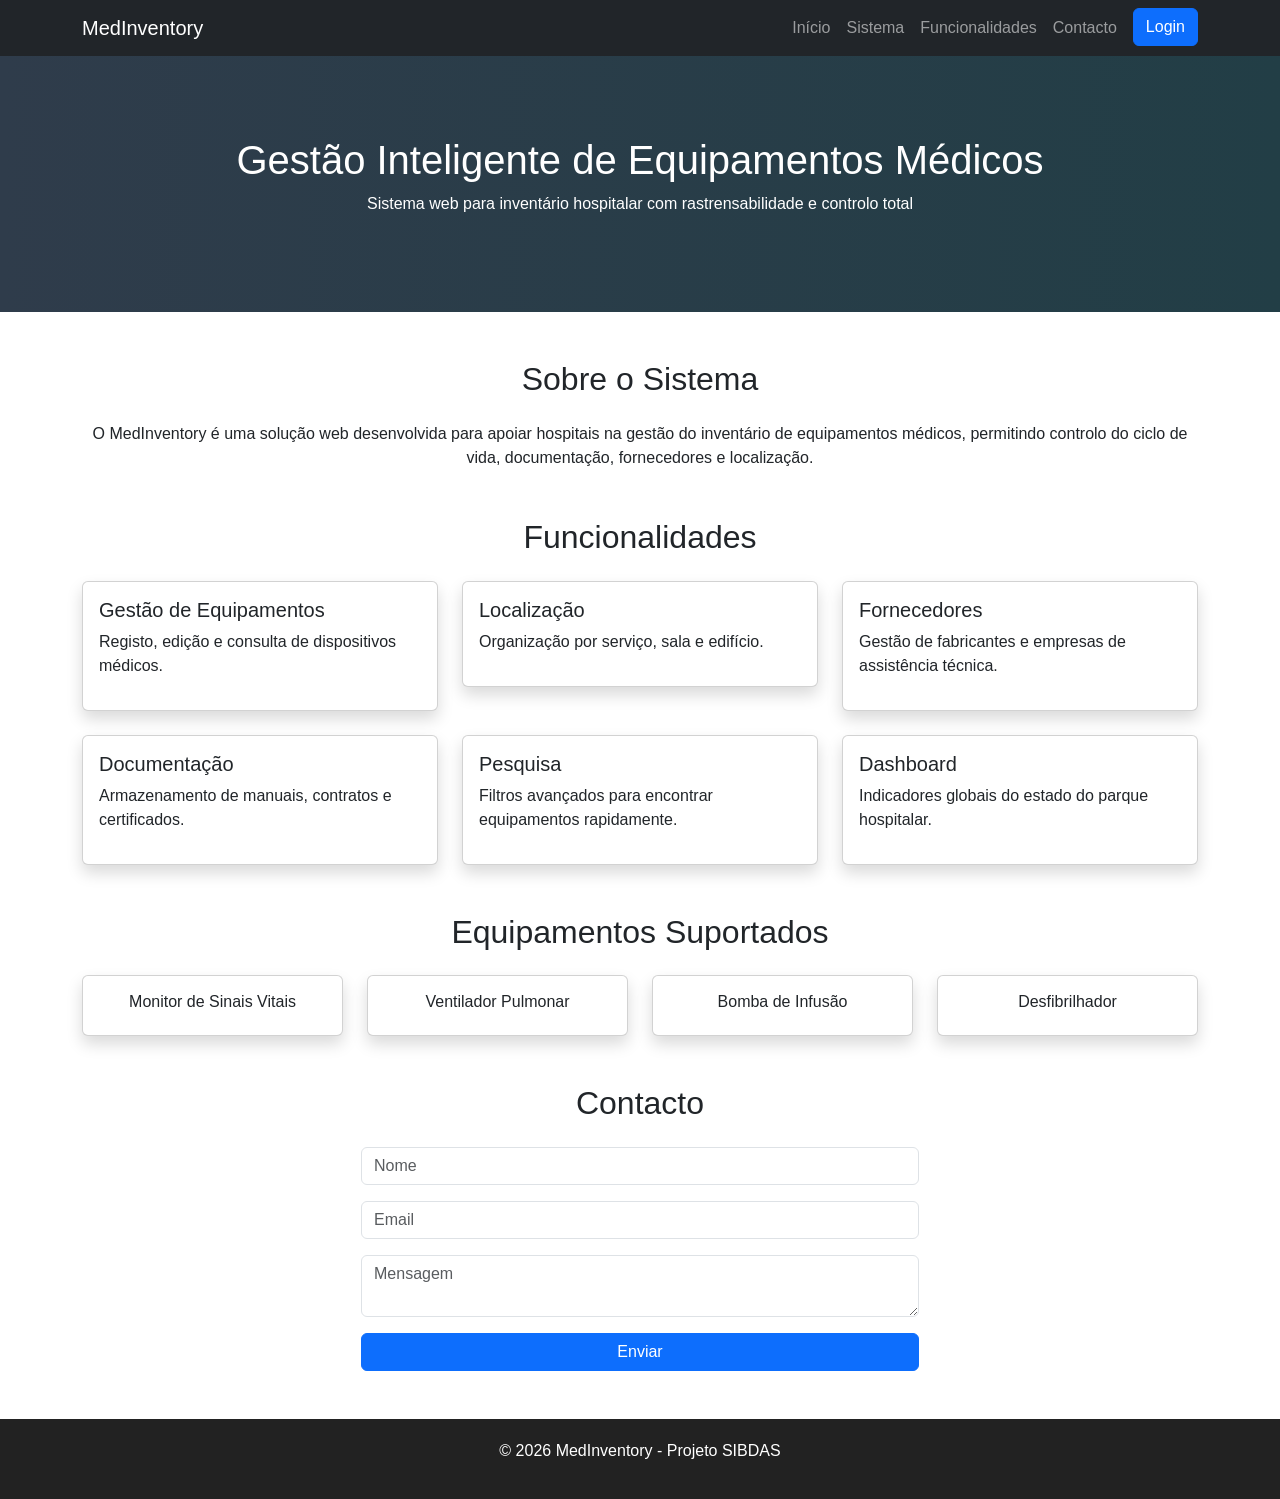
==== frontend/index.html @ 812811d3 "Começo da criação do frontend" ====
<!DOCTYPE html>
<html lang="pt">
<head>
    <meta charset="UTF-8">
    <meta name="viewport" content="width=device-width, initial-scale=1.0">
    <title>MedInventory - Sistema Hospitalar</title>
    <link rel="shortcut icon" href="assets/img/hosp_icon.png" type="image/png">

    <!-- Bootstrap -->
    <link href="https://cdn.jsdelivr.net/npm/bootstrap@5.3.0/dist/css/bootstrap.min.css" rel="stylesheet">

    <style>
        body {
            font-family: Arial, sans-serif;
        }
        .hero {
            background: linear-gradient(to right, #2f3c4b, #223e46);
            color: white;
            padding: 80px 20px;
            text-align: center;
        }
        .card:hover {
            transform: scale(1.03);
            transition: 0.3s;
        }
        footer {
            background: #222;
            color: white;
            padding: 20px;
            text-align: center;
        }
    </style>
</head>

<body>

<!-- NAVBAR -->
<nav class="navbar navbar-expand-lg navbar-dark bg-dark">
    <div class="container">
        <a class="navbar-brand" href="#">MedInventory</a>
        

        <div class="collapse navbar-collapse" id="menu">
            <ul class="navbar-nav ms-auto">
                <li class="nav-item"><a class="nav-link" href="#">Início</a></li>
                <li class="nav-item"><a class="nav-link" href="login.html">Sistema</a></li>
                <li class="nav-item"><a class="nav-link" href="#funcionalidades">Funcionalidades</a></li>
                <li class="nav-item"><a class="nav-link" href="#contacto">Contacto</a></li>
                <li class="nav-item"><a class="btn btn-primary ms-2" href="login.html">Login</a></li>
            </ul>
        </div>
    </div>
</nav>

<!-- HERO -->
<section class="hero">
    <h1>Gestão Inteligente de Equipamentos Médicos</h1>
    <p>Sistema web para inventário hospitalar com rastrensabilidade e controlo total</p>
</section>

<!-- SOBRE -->
<section class="container my-5">
    <h2 class="text-center mb-4">Sobre o Sistema</h2>
    <p class="text-center">
        O MedInventory é uma solução web desenvolvida para apoiar hospitais na gestão do inventário de equipamentos médicos,
        permitindo controlo do ciclo de vida, documentação, fornecedores e localização.
    </p>
</section>

<!-- FUNCIONALIDADES -->
<section class="container my-5" id="funcionalidades">
    <h2 class="text-center mb-4">Funcionalidades</h2>

    <div class="row">

        <div class="col-md-4">
            <div class="card p-3 shadow">
                <a class="nav-link" href="login.html"><h5>Gestão de Equipamentos</h5></a>
                <p>Registo, edição e consulta de dispositivos médicos.</p>
            </div>
        </div>

        <div class="col-md-4">
            <div class="card p-3 shadow">
                <a class="nav-link" href="login.html"><h5>Localização</h5></a>
                <p>Organização por serviço, sala e edifício.</p>
            </div>
        </div>

        <div class="col-md-4">
            <div class="card p-3 shadow">
                <a class="nav-link" href="login.html"><h5>Fornecedores</h5></a>
                <p>Gestão de fabricantes e empresas de assistência técnica.</p>
            </div>
        </div>

        <div class="col-md-4 mt-4">
            <div class="card p-3 shadow">
                <a class="nav-link" href="login.html"><h5>Documentação</h5></a>
                <p>Armazenamento de manuais, contratos e certificados.</p>
            </div>
        </div>

        <div class="col-md-4 mt-4">
            <div class="card p-3 shadow">
                <a class="nav-link" href="login.html"><h5>Pesquisa</h5></a>
                <p>Filtros avançados para encontrar equipamentos rapidamente.</p>
            </div>
        </div>

        <div class="col-md-4 mt-4">
            <div class="card p-3 shadow">
                <a class="nav-link" href="login.html"><h5>Dashboard</h5></a>
                <p>Indicadores globais do estado do parque hospitalar.</p>
            </div>
        </div>

    </div>
</section>

<!-- EQUIPAMENTOS EXEMPLO -->
<section class="container my-5">
    <h2 class="text-center mb-4">Equipamentos Suportados</h2>

    <div class="row text-center">

        <div class="col-md-3">
            <div class="card p-3 shadow">
                <h6>Monitor de Sinais Vitais</h6>
            </div>
        </div>

        <div class="col-md-3">
            <div class="card p-3 shadow">
                <h6>Ventilador Pulmonar</h6>
            </div>
        </div>

        <div class="col-md-3">
            <div class="card p-3 shadow">
                <h6>Bomba de Infusão</h6>
            </div>
        </div>

        <div class="col-md-3">
            <div class="card p-3 shadow">
                <h6>Desfibrilhador</h6>
            </div>
        </div>

    </div>
</section>

<!-- CONTACTO -->
<section class="container my-5" id="contacto">
    <h2 class="text-center mb-4" >Contacto</h2>

    <form class="w-50 mx-auto">
        <input type="text" class="form-control mb-3" placeholder="Nome">
        <input type="email" class="form-control mb-3" placeholder="Email">
        <textarea class="form-control mb-3" placeholder="Mensagem"></textarea>
        <button class="btn btn-primary w-100">Enviar</button>
    </form>
</section>

<!-- FOOTER -->
<footer>
    <p>© 2026 MedInventory - Projeto SIBDAS</p>
</footer>

<script src="https://cdn.jsdelivr.net/npm/bootstrap@5.3.0/dist/js/bootstrap.bundle.min.js"></script>

</body>
</html>
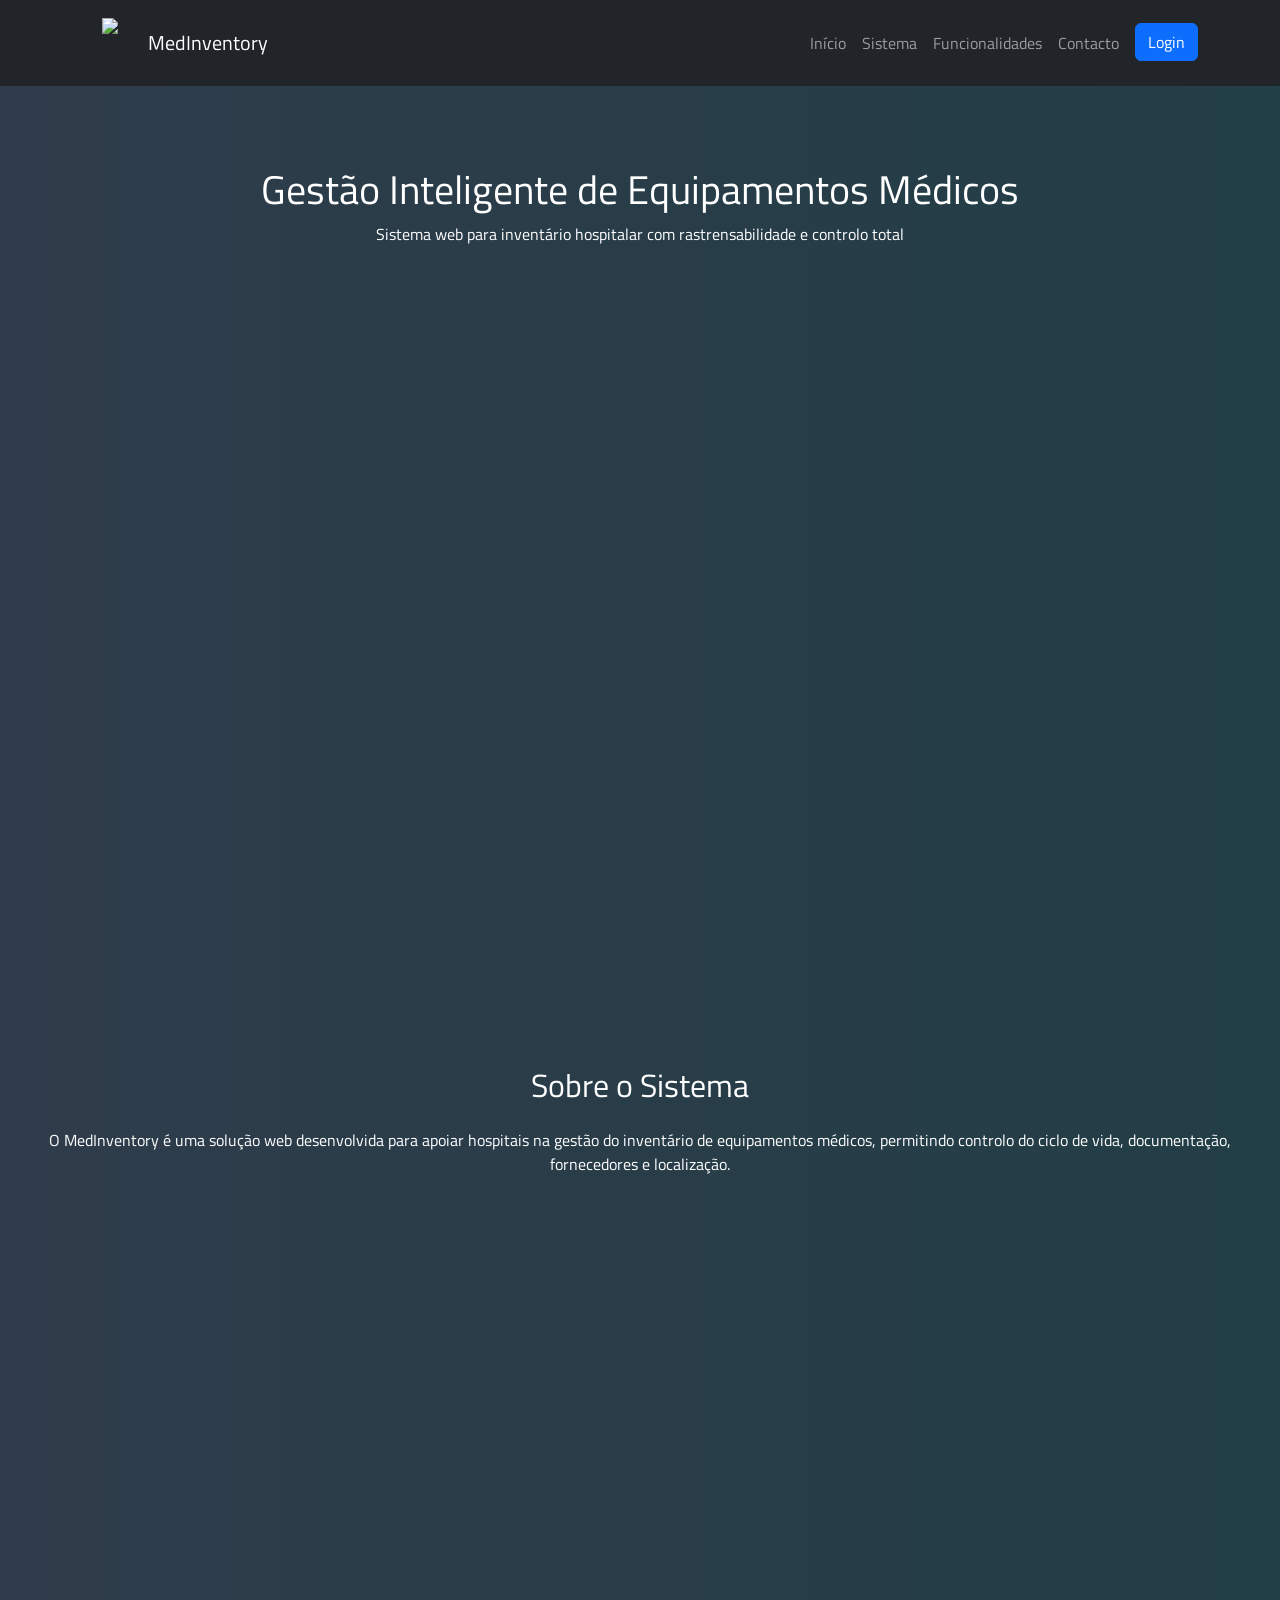
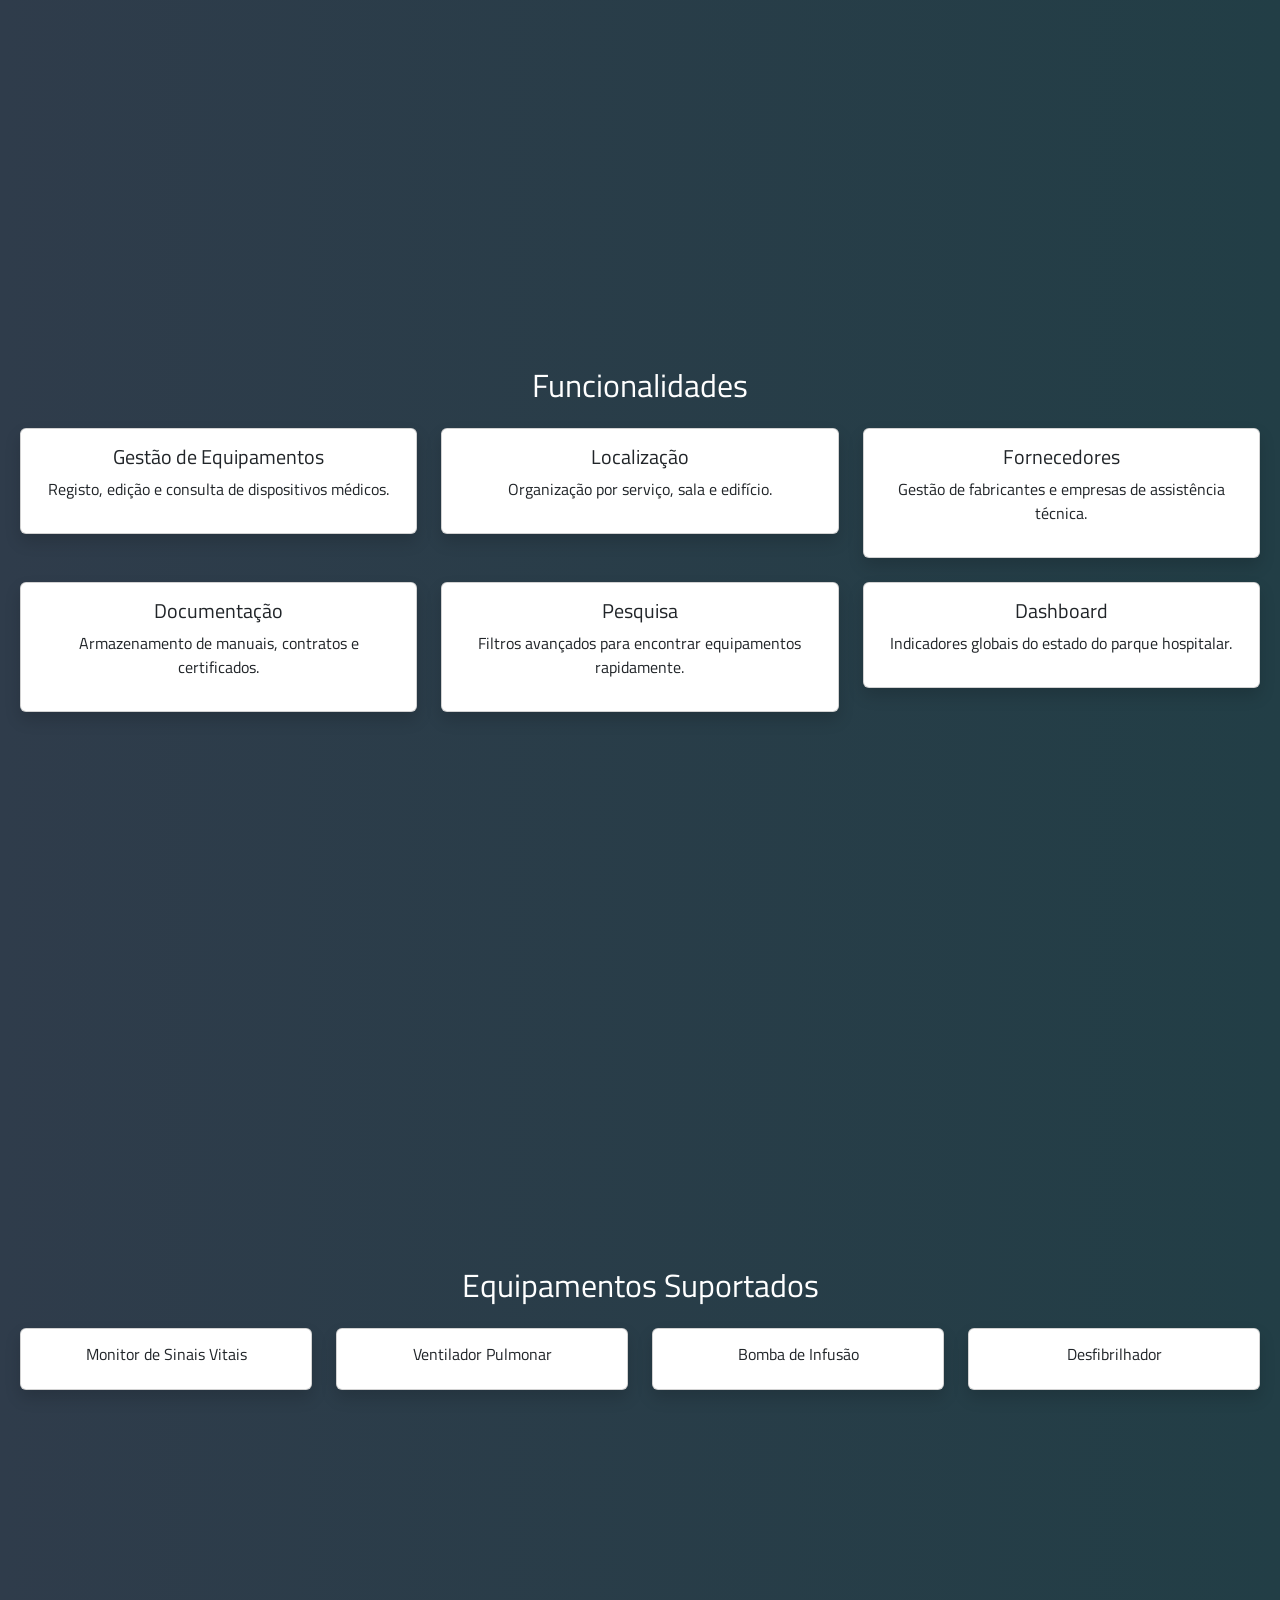
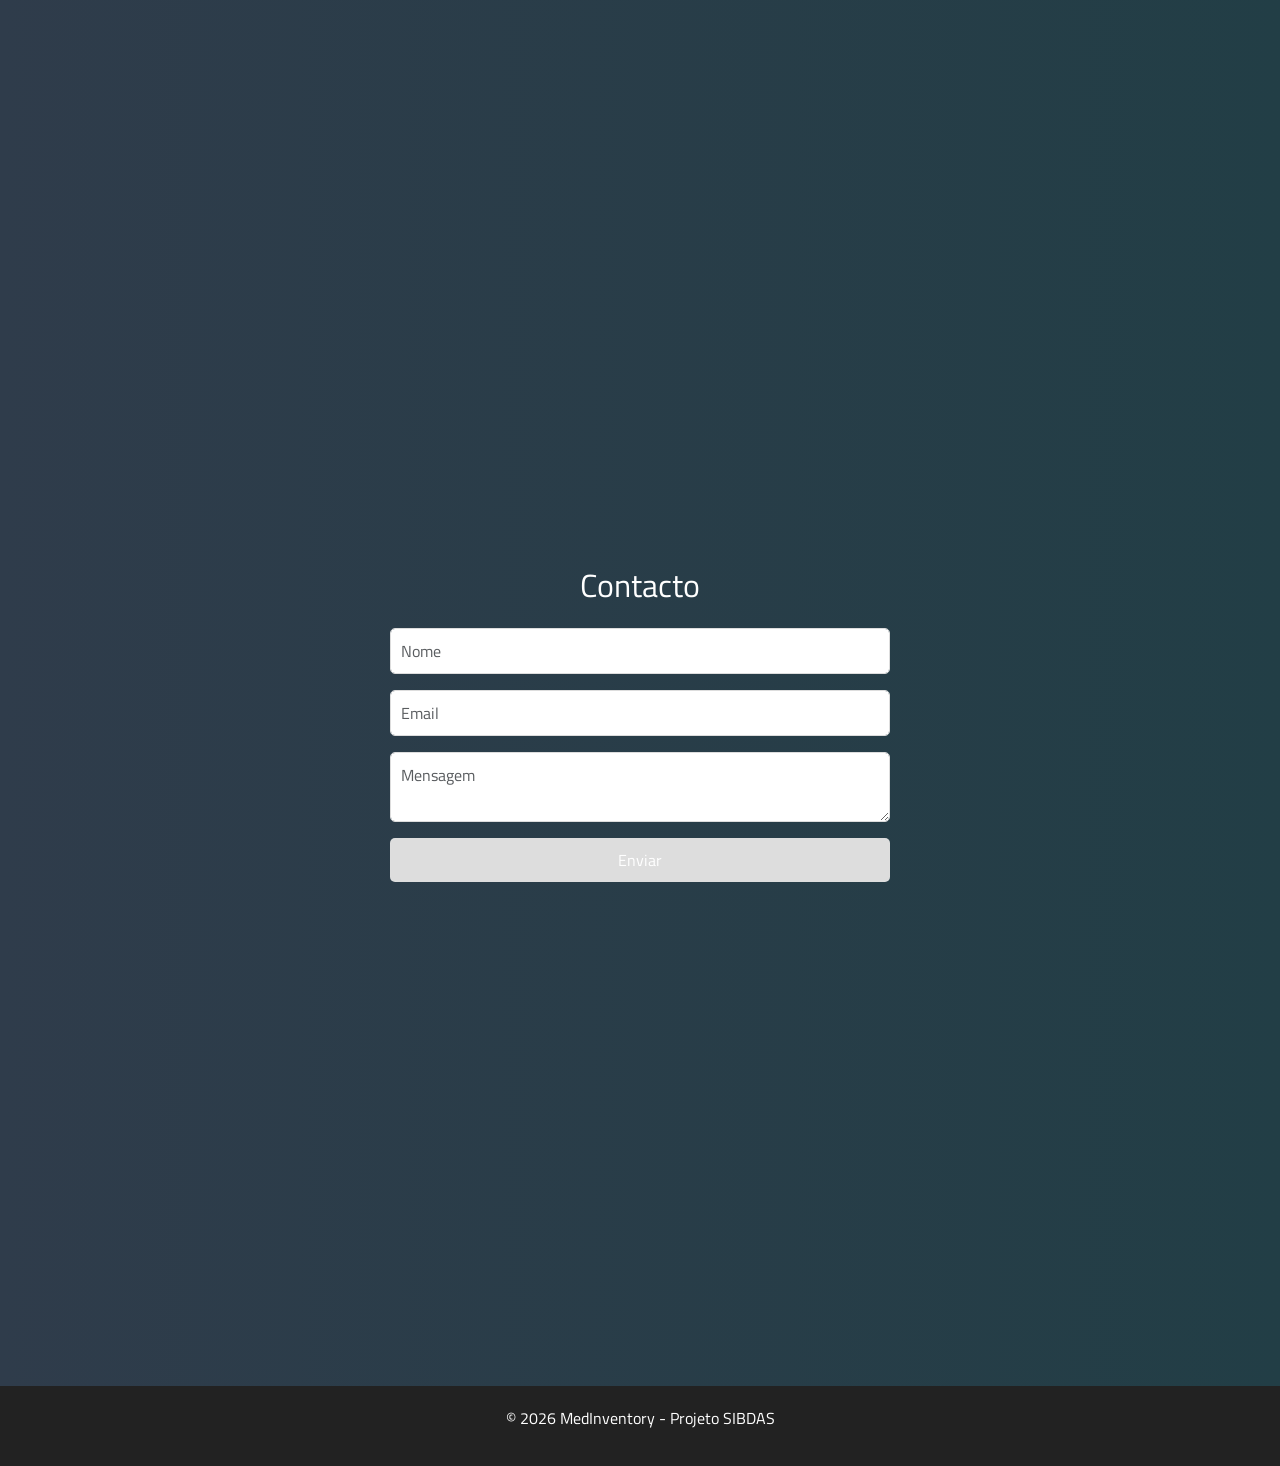
==== commit a98069f6: "Atualização dos estilos das páginas" ====
--- a/frontend/index.html
+++ b/frontend/index.html
@@ -8,28 +8,12 @@
 
     <!-- Bootstrap -->
     <link href="https://cdn.jsdelivr.net/npm/bootstrap@5.3.0/dist/css/bootstrap.min.css" rel="stylesheet">
+    <link rel="stylesheet" href="assets/css/estilos.css">
+     <!-- Font Awesome -->
+    <link rel="stylesheet" href="assets/fontawesome/all.min.css">
+    <!-- Google Fonts -->
+    <link href="https://fonts.googleapis.com/css2?family=Titillium+Web:wght@300;700&display=swap" rel="stylesheet">
 
-    <style>
-        body {
-            font-family: Arial, sans-serif;
-        }
-        .hero {
-            background: linear-gradient(to right, #2f3c4b, #223e46);
-            color: white;
-            padding: 80px 20px;
-            text-align: center;
-        }
-        .card:hover {
-            transform: scale(1.03);
-            transition: 0.3s;
-        }
-        footer {
-            background: #222;
-            color: white;
-            padding: 20px;
-            text-align: center;
-        }
-    </style>
 </head>
 
 <body>
@@ -37,6 +21,9 @@
 <!-- NAVBAR -->
 <nav class="navbar navbar-expand-lg navbar-dark bg-dark">
     <div class="container">
+        <div class="bng-navbar navbar-dark bg-dark">
+        <img src="assets/img/hosp_icon.png">
+        </div>
         <a class="navbar-brand" href="#">MedInventory</a>
         
 
@@ -59,7 +46,7 @@
 </section>
 
 <!-- SOBRE -->
-<section class="container my-5">
+<section class="hero">
     <h2 class="text-center mb-4">Sobre o Sistema</h2>
     <p class="text-center">
         O MedInventory é uma solução web desenvolvida para apoiar hospitais na gestão do inventário de equipamentos médicos,
@@ -68,7 +55,7 @@
 </section>
 
 <!-- FUNCIONALIDADES -->
-<section class="container my-5" id="funcionalidades">
+<section class="hero" id="funcionalidades">
     <h2 class="text-center mb-4">Funcionalidades</h2>
 
     <div class="row">
@@ -119,7 +106,7 @@
 </section>
 
 <!-- EQUIPAMENTOS EXEMPLO -->
-<section class="container my-5">
+<section class="hero">
     <h2 class="text-center mb-4">Equipamentos Suportados</h2>
 
     <div class="row text-center">
@@ -152,7 +139,7 @@
 </section>
 
 <!-- CONTACTO -->
-<section class="container my-5" id="contacto">
+<section class="hero" id="contacto">
     <h2 class="text-center mb-4" >Contacto</h2>
 
     <form class="w-50 mx-auto">
--- a/frontend/assets/css/estilos.css
+++ b/frontend/assets/css/estilos.css
@@ -0,0 +1,263 @@
+/* * é um seletor universal, ou seja, aplica-se a todos os elementos HTML da página */
+* {
+ margin: 0; /* Remove todas as margens padrão */
+ padding: 0; /* Remove os preenchimentos internos padrão */
+ box-sizing: border-box; /* Garante que a largura e altura dos elementos incluam a borda */
+ font-family: Titillium Web ,Arial, Helvetica, sans-serif; /* Define a fonte do texto da página */
+} 
+
+.bng-navbar {
+ display: flex; /* Alinha os elementos em linha */
+ align-items: center;/* Centraliza os itens verticalmente */
+ justify-content: space-between;/* Distribui os itens igualmente */
+ padding: 10px 20px;/* Adiciona espaçamento interno */
+ position: sticky/* Fixa a barra no topo ao fazer scroll */
+ 
+}
+
+.bng-navbar div {
+ display: flex;
+ align-items: center;
+}
+
+.bng-navbar img {
+ height: 50px; /* Ajusta a altura do logo */
+ margin-right: 10px;/* Adiciona espaço entre o logo e o texto */
+}
+
+.bng-navbar h3 {
+ font-size: 1.5em; /* Define o tamanho do texto */
+ color: #dddddd; /* Cor do texto em cinza claro */
+} 
+
+/* Estilos para os links centrais da navegação */
+.container-navegacao {
+ text-align: center; /* Centraliza os links */
+ padding: 20px; /* Adiciona espaçamento interno */
+}
+.container-navegacao a {
+ font-size: 1.5em; /* Aumenta o tamanho da fonte dos links */
+ margin: 0px 50px; /* Adiciona espaçamento horizontal entre os links */
+ text-decoration: none; /* Remove o sublinhado */
+ color: #dddddd; /* Define a cor dos links */
+}
+.container-navegacao a:hover {
+ color: #0056b3; /* Muda a cor ao passar o mouse */
+}
+
+/* Estilos para o botão da Área Cliente */
+.nav-cliente a {
+ color: #dddddd; /* Cor do texto */
+ text-decoration: none; /* Remove sublinhado */
+ font-size: 1.5em; /* Tamanho da fonte */
+ padding: 10px; /* Espaçamento interno */
+ border-radius: 5px; /* Bordas arredondadas */
+ transition: background 0.3s; /* Efeito suave na transição */
+}
+/* Efeito ao passar o mouse */
+.nav-cliente a:hover {
+ background-color: #0056b3; /* Cor de fundo ao passar o mouse */
+} 
+
+/* Estilos para o Rodapé */
+.footer-container {
+ display: flex; /* Ativa o layout flexível */
+ background-color: #343a40; /* Cor de fundo escura */
+ color: white; /* Cor do texto */
+ padding: 40px 20px; /* Espaçamento interno */
+ flex-wrap: wrap; /* Permite que os itens fiquem responsivos */
+ position: fixed; /* Fixa o rodapé no fundo da página */
+ bottom: 0; /* Alinha o rodapé à parte inferior */
+ left: 0; /* Alinha o rodapé à esquerda */
+ width: 100%; /* Faz o rodapé ocupar toda a largura da página */
+}
+.footer-section {
+ flex: 1; /* Faz com que as seções tenham tamanhos iguais */
+ min-width: 250px; /* Garante que cada seção tenha um tamanho mínimo */
+ padding: 10px; /* Espaçamento interno */
+ text-align: center; /* Centraliza o texto */
+}
+.footer-section strong {
+ font-size: 1.2rem; /* Define o tamanho da fonte dos títulos */
+ display: block; /* Faz com que ocupe toda a largura */
+ margin-bottom: 10px; /* Adiciona um espaço abaixo do título */
+ color: #f8f9fa; /* Cor do texto */
+}
+.footer-section p {
+ font-size: 1rem; /* Define o tamanho da fonte dos parágrafos */
+ color: #d6d6d6;
+}
+/* Texto Genérico */
+.container-texto-generico {
+display: flex; /* Ativa o layout flexível */
+ justify-content: center; /* Centraliza os elementos horizontalmente */
+ flex-wrap: wrap; /* Permite quebra de linha em ecrãs menores */
+ gap: 20px; /* Espaço entre os elementos */
+ padding: 100px 40px; /* Espaçamento interno (superior/inferior e laterais) */
+ text-align: center; /* Centraliza o texto dentro dos artigos */
+ min-height: 100vh; /* Garante altura mínima de uma janela (ecrã) */
+}
+
+/* Seção "Quem Somos" */
+#quem-somos {
+ text-align: center; /* Centra todo o conteúdo horizontalmente */padding: 100px 0; /* Espaçamento superior e inferior de 100px */}
+.quem-somos-content {
+ max-width: 800px; /* Largura máxima de 800px para limitar o conteúdo */ margin: 0 auto; /* Centra horizontalmente o conteúdo */
+}
+.quem-somos-content h1 {
+ font-size: 3em; /* Tamanho grande para o título principal */ margin-bottom: 20px; /* Espaçamento abaixo do título */
+}
+.quem-somos-content p {
+ font-size: 1.2em; /* Aumenta o tamanho da letra do parágrafo */ margin-bottom: 30px; /* Espaço abaixo do parágrafo */
+}
+.quem-somos-content img {
+ width: 700px; /* Define uma largura fixa da imagem */
+ height: 165px; /* Define uma altura fixa da imagem */
+ display: block; /* Faz com que a imagem se comporte como bloco (para usar margin auto) */margin: 20px auto; /* Centraliza a imagem com margens acima e abaixo */ object-fit: cover; /* Corta a imagem de forma proporcional sem distorcer */}
+.button {
+ display: inline-block; /* Permite definir largura/altura e manter como botão em linha */background-color: #aaaaaa; /* Cor de fundo cinza-claro */
+ color: #fff; /* Cor do texto branca */
+ padding: 10px 20px; /* Espaçamento interno (vertical x horizontal) */ text-decoration: none; /* Remove o sublinhado do link */
+border-radius: 5px; /* Bordas arredondadas no botão */
+} 
+
+
+/* Seção Equipa */
+/* Define o estilo dos títulos h2 da secção "nossa-equipa" e "servicos" */
+#nossa-equipa h2, #servicos h2 {
+ font-size: 3em; /* Aumenta o tamanho da fonte para maior destaque */ 
+ margin-bottom: 20px; /* Adiciona espaço abaixo do título */
+}
+/* Estilo para o container que agrupa todos os membros da equipa */
+.equipa-container {
+ display: flex; /* Organiza os elementos em linha (flexível) */
+ flex-wrap: wrap; /* Permite que os elementos passem para a linha abaixo em ecrãs pequenos */
+ justify-content: center; /* Centraliza os elementos horizontalmente */
+}
+/* Estilo individual de cada membro da equipa */
+.pessoa {
+ width: 300px; /* Define uma largura fixa para cada bloco */ 
+ margin: 20px; /* Espaçamento entre os blocos */
+ padding: 20px; /* Espaço interno dentro do bloco */
+ background-color: #eee; /* Cor de fundo cinzenta clara */
+ border-radius: 5px; /* Bordas ligeiramente arredondadas */
+ text-align: center; /* Centraliza o conteúdo (imagem, nome, cargo) */
+}
+/* Estilo para a imagem de cada pessoa */
+.pessoa img {
+ width: 100px; /* Largura fixa da imagem */
+ height: 100px; /* Altura fixa da imagem */
+ border-radius: 50%; /* Transforma a imagem num círculo */
+ margin-bottom: 10px; /* Espaço entre a imagem e o nome */
+} 
+
+
+
+section {
+    padding: 100px 40px;
+    text-align: center;
+    min-height: 100vh;
+}
+
+
+#servicos {
+ max-width: 1200px;
+ margin: 50px auto;
+ padding: 50px;
+ scroll-margin-top: 100px;
+}
+
+.servicos-container {
+ display: flex; /* Organiza os elementos internos em linha (flexível) */
+ flex-wrap: wrap; /* Permite que os elementos passem para a linha seguinte em ecrãs menores */
+ justify-content: center; /* Centraliza os elementos horizontalmente */
+}
+
+.servico {
+ width: 300px; /* Define a largura de cada “cartão” de serviço */ 
+ height: 270px;
+ margin: 20px; /* Espaçamento entre os cartões */
+ padding: 20px; /* Espaçamento interno dentro de cada cartão */ 
+ background-color: #eee; /* Cor de fundo cinzenta clara para destacar cada serviço */ 
+ border-radius: 5px; /* Bordas arredondadas para um visual mais suave */ 
+ text-align: center; /* Centraliza o conteúdo dentro de cada serviço */
+}
+
+.servico img {
+ width: 100px; /* Largura da imagem */
+ height: 100px; /* Altura da imagem */
+ border-radius: 50%; /* Torna a imagem circular */
+ margin-bottom: 10px; /* Espaço entre a imagem e o texto seguinte */} 
+
+
+ /* Estilos para a secção Preçário */
+.pacotes-container {
+ display: flex; /* Organiza os pacotes lado a lado */
+ flex-wrap: wrap; /* Permite quebra de linha em ecrãs pequenos */
+ justify-content: center; /* Centraliza os pacotes horizontalmente */
+}
+
+.pacote {
+ width: 300px; /* Largura de cada cartão */
+ margin: 20px; /* Espaço entre os cartões */
+ padding: 20px; /* Espaço interno dentro de cada cartão */ 
+ background-color: #eee; /* Fundo cinzento claro */
+ border-radius: 5px; /* Bordas arredondadas */
+ text-align: center; /* Centraliza o conteúdo */
+}
+.pacote .preco {
+ font-size: 1.5em; /* Tamanho maior para destacar o preço */ 
+ font-weight: bold; /* Texto em negrito */
+margin-bottom: 10px; /* Espaço abaixo do preço */
+}
+
+.pacote ul {
+ list-style: none; /* Remove os marcadores padrão da lista */
+ padding: 0; /* Remove preenchimento interno */ 
+ margin-bottom: 20px; /* Espaço entre a lista e o botão */
+}
+
+.pacote ul li {
+ margin-bottom: 5px; /* Espaço entre cada linha da lista */
+} 
+
+#contacto form {
+ display: flex; /* Usa layout flexível */
+flex-direction: column; /* Organiza os elementos na vertical */
+max-width: 500px; /* Limita a largura do formulário */
+ margin: 0 auto; /* Centraliza horizontalmente */
+}
+#contacto label {
+ margin-top: 10px; /* Espaço acima de cada rótulo (label) */}
+#contacto input, #contacto textarea {
+ padding: 10px; /* Espaço interno (dentro do campo) */ 
+ margin-bottom: 15px; /* Espaço abaixo de cada campo */
+ border: 1px solid #ddd; /* Borda cinzenta clara */
+ border-radius: 5px; /* Bordas arredondadas */
+}
+#contacto button {
+ background-color: #ddd; /* Cor de fundo do botão (cinzento claro) */ 
+ color: #fff; /* Cor do texto do botão (branco) */
+  padding: 10px 20px; /* Espaçamento interno do botão */
+ border: none; /* Remove a borda padrão */
+border-radius: 5px; /* Bordas arredondadas */
+ cursor: pointer; /* Cursor tipo "mão" ao passar por cima */}
+
+
+.hero {
+    background: linear-gradient(to right, #2f3c4b, #223e46);
+    color: white;
+    padding: 80px 20px;
+   text-align: center;
+ }
+ .card:hover {
+   transform: scale(1.03);
+   transition: 0.3s;
+        }
+
+footer {
+   background: #222;
+    color: white;
+    padding: 20px;
+    text-align: center;
+        }
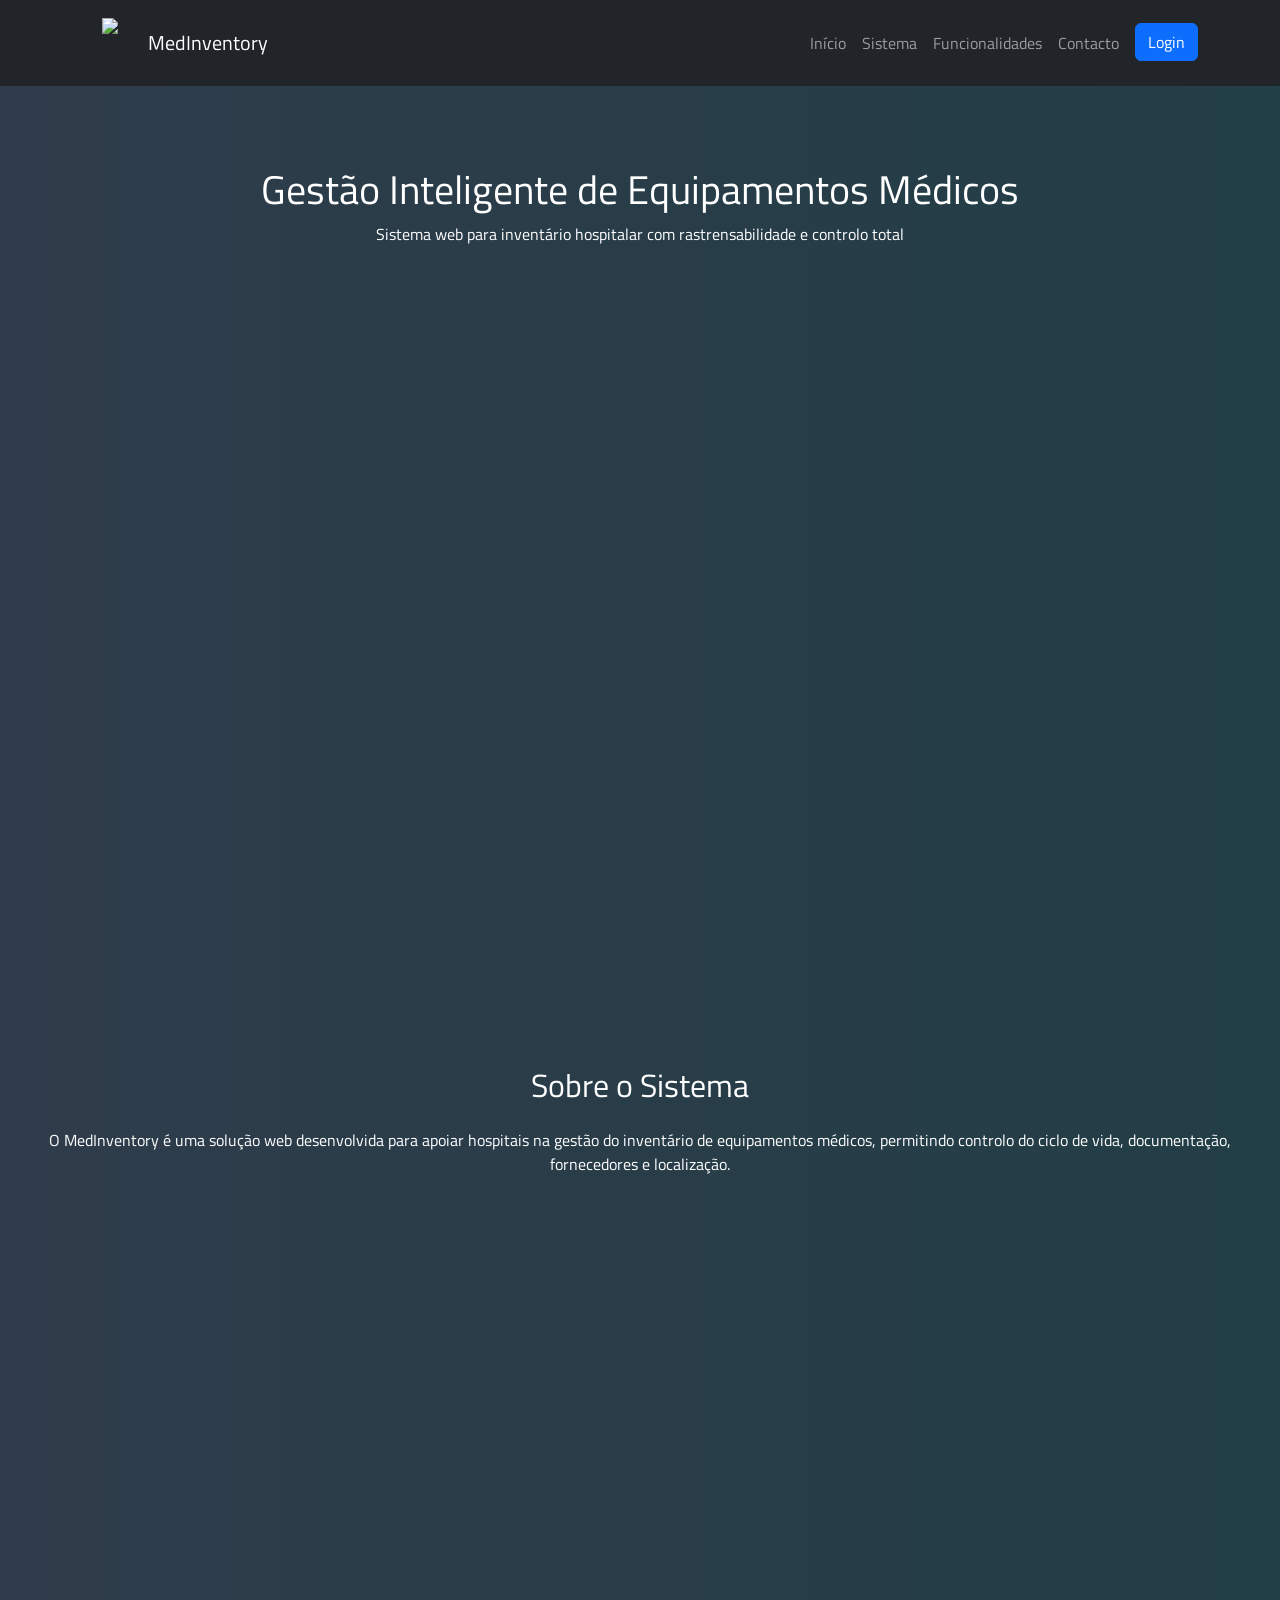
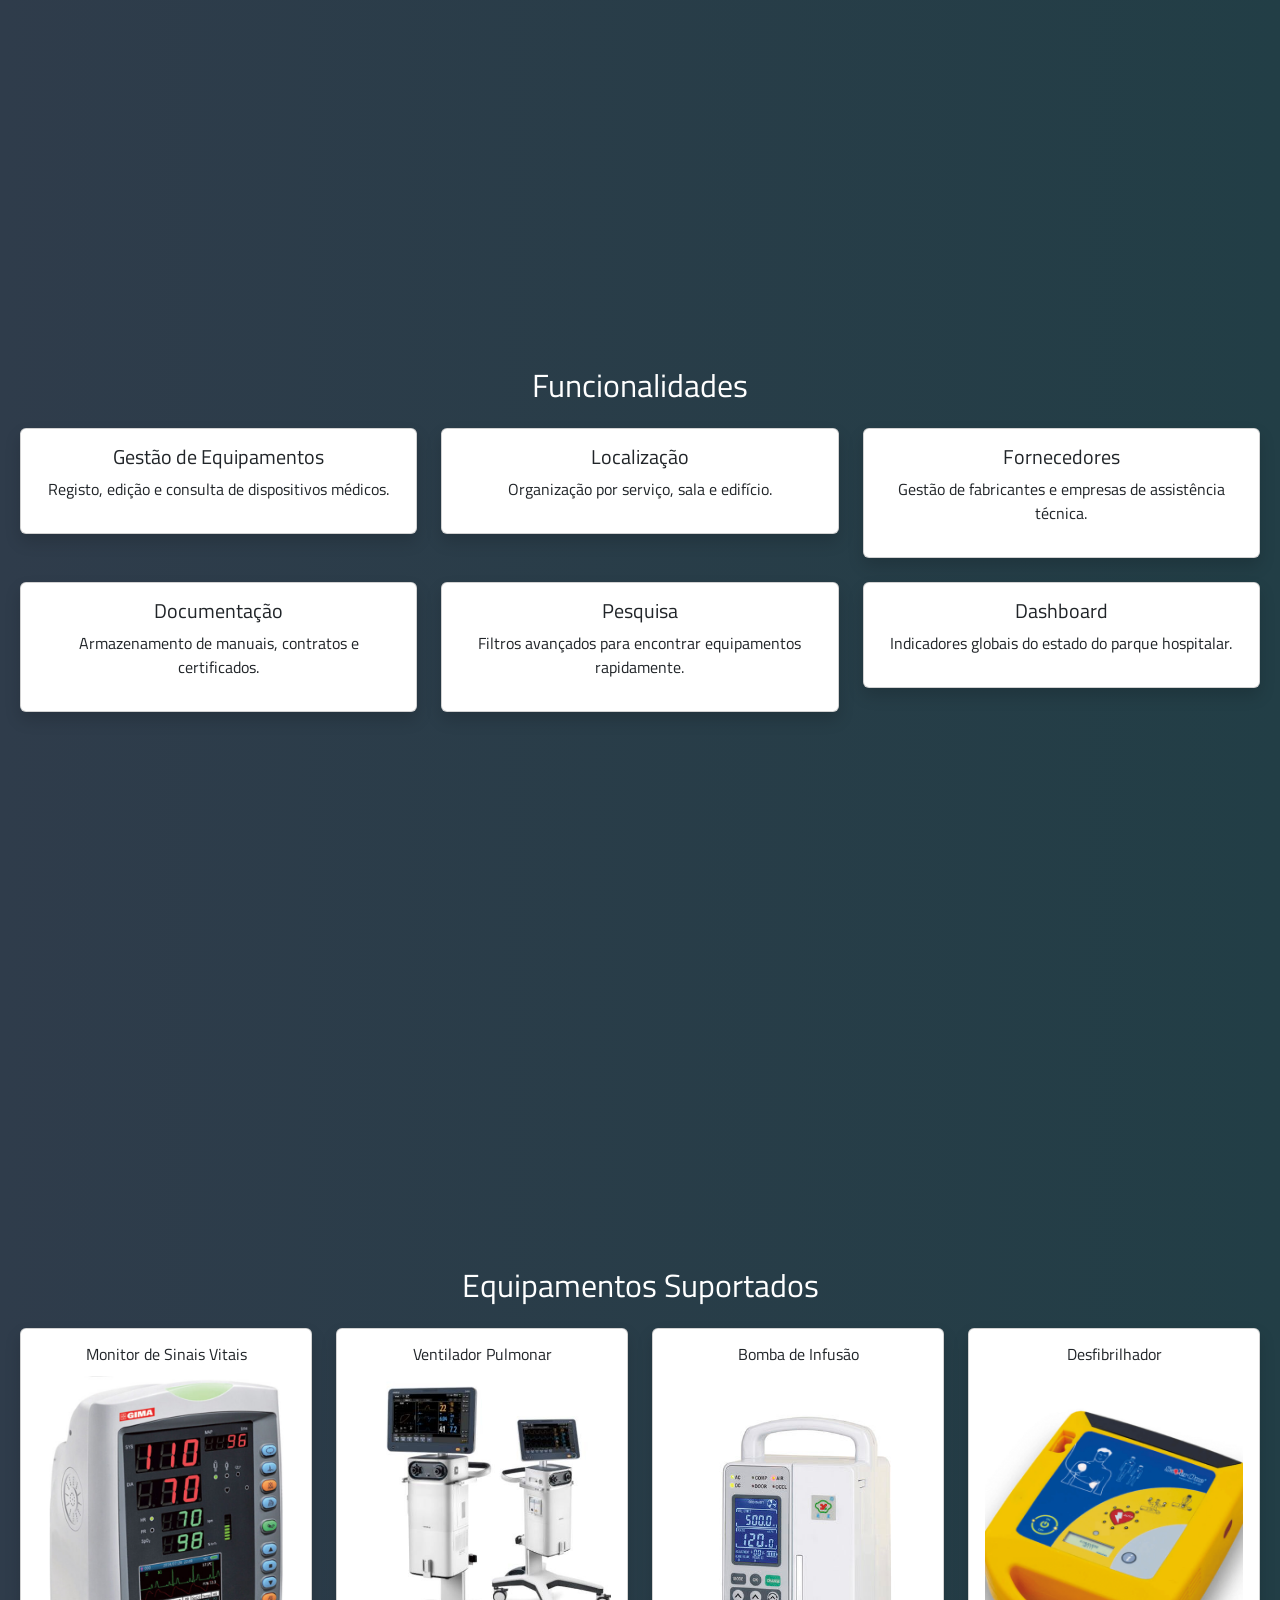
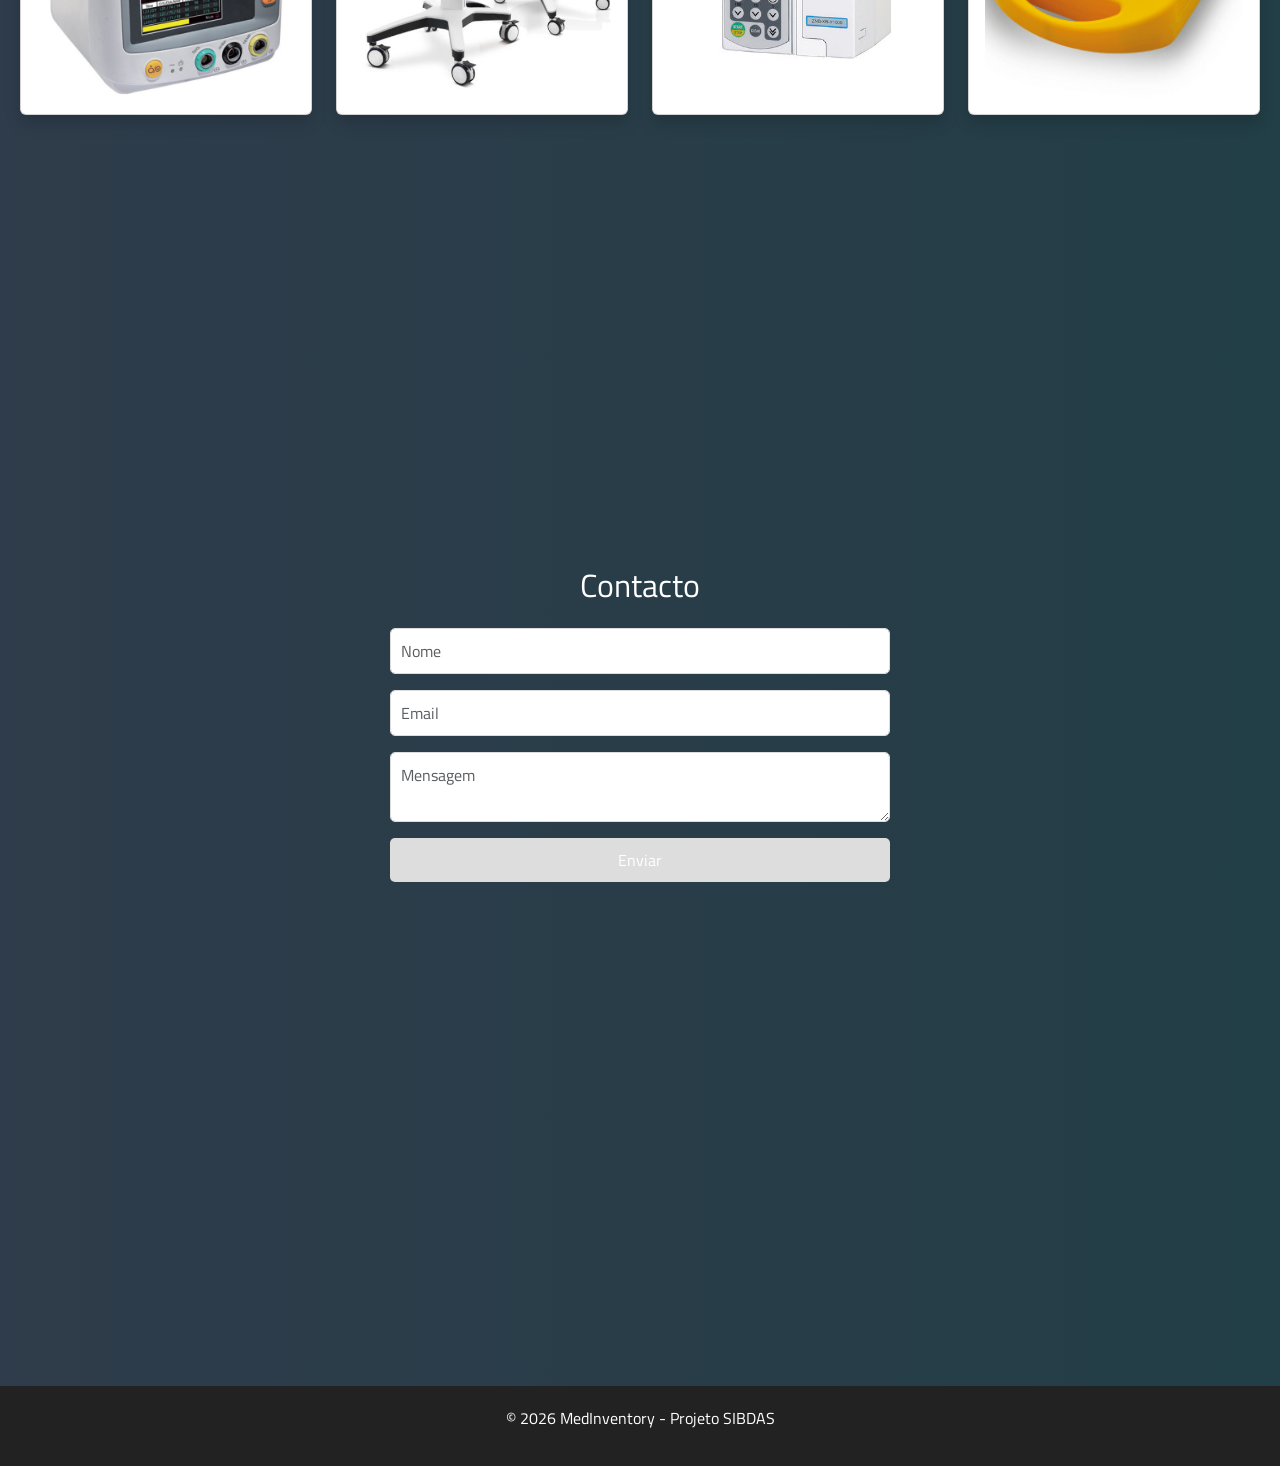
==== commit 1499d7d9: "Introdução de imagens ilustrativas dos aparelhos suportados" ====
--- a/frontend/index.html
+++ b/frontend/index.html
@@ -114,24 +114,28 @@
         <div class="col-md-3">
             <div class="card p-3 shadow">
                 <h6>Monitor de Sinais Vitais</h6>
+                <img src="assets/img/monitor_sinalvital.jpg" class="equip-img">
             </div>
         </div>
 
         <div class="col-md-3">
             <div class="card p-3 shadow">
                 <h6>Ventilador Pulmonar</h6>
+                <img src="assets/img/vent_pulmonar.jpeg" class="equip-img">
             </div>
         </div>
 
         <div class="col-md-3">
             <div class="card p-3 shadow">
                 <h6>Bomba de Infusão</h6>
+                <img src="assets/img/bomb_infus.jpg" class="equip-img">
             </div>
         </div>
 
         <div class="col-md-3">
             <div class="card p-3 shadow">
                 <h6>Desfibrilhador</h6>
+                <img src="assets/img/desfibrilhador.png" class="equip-img">
             </div>
         </div>
 
--- a/frontend/assets/css/estilos.css
+++ b/frontend/assets/css/estilos.css
@@ -261,3 +261,10 @@
     padding: 20px;
     text-align: center;
         }
+
+.equip-img{
+    width: 100%;
+    height: 325px;
+    object-fit: cover;
+    border-radius: 10px;
+}
